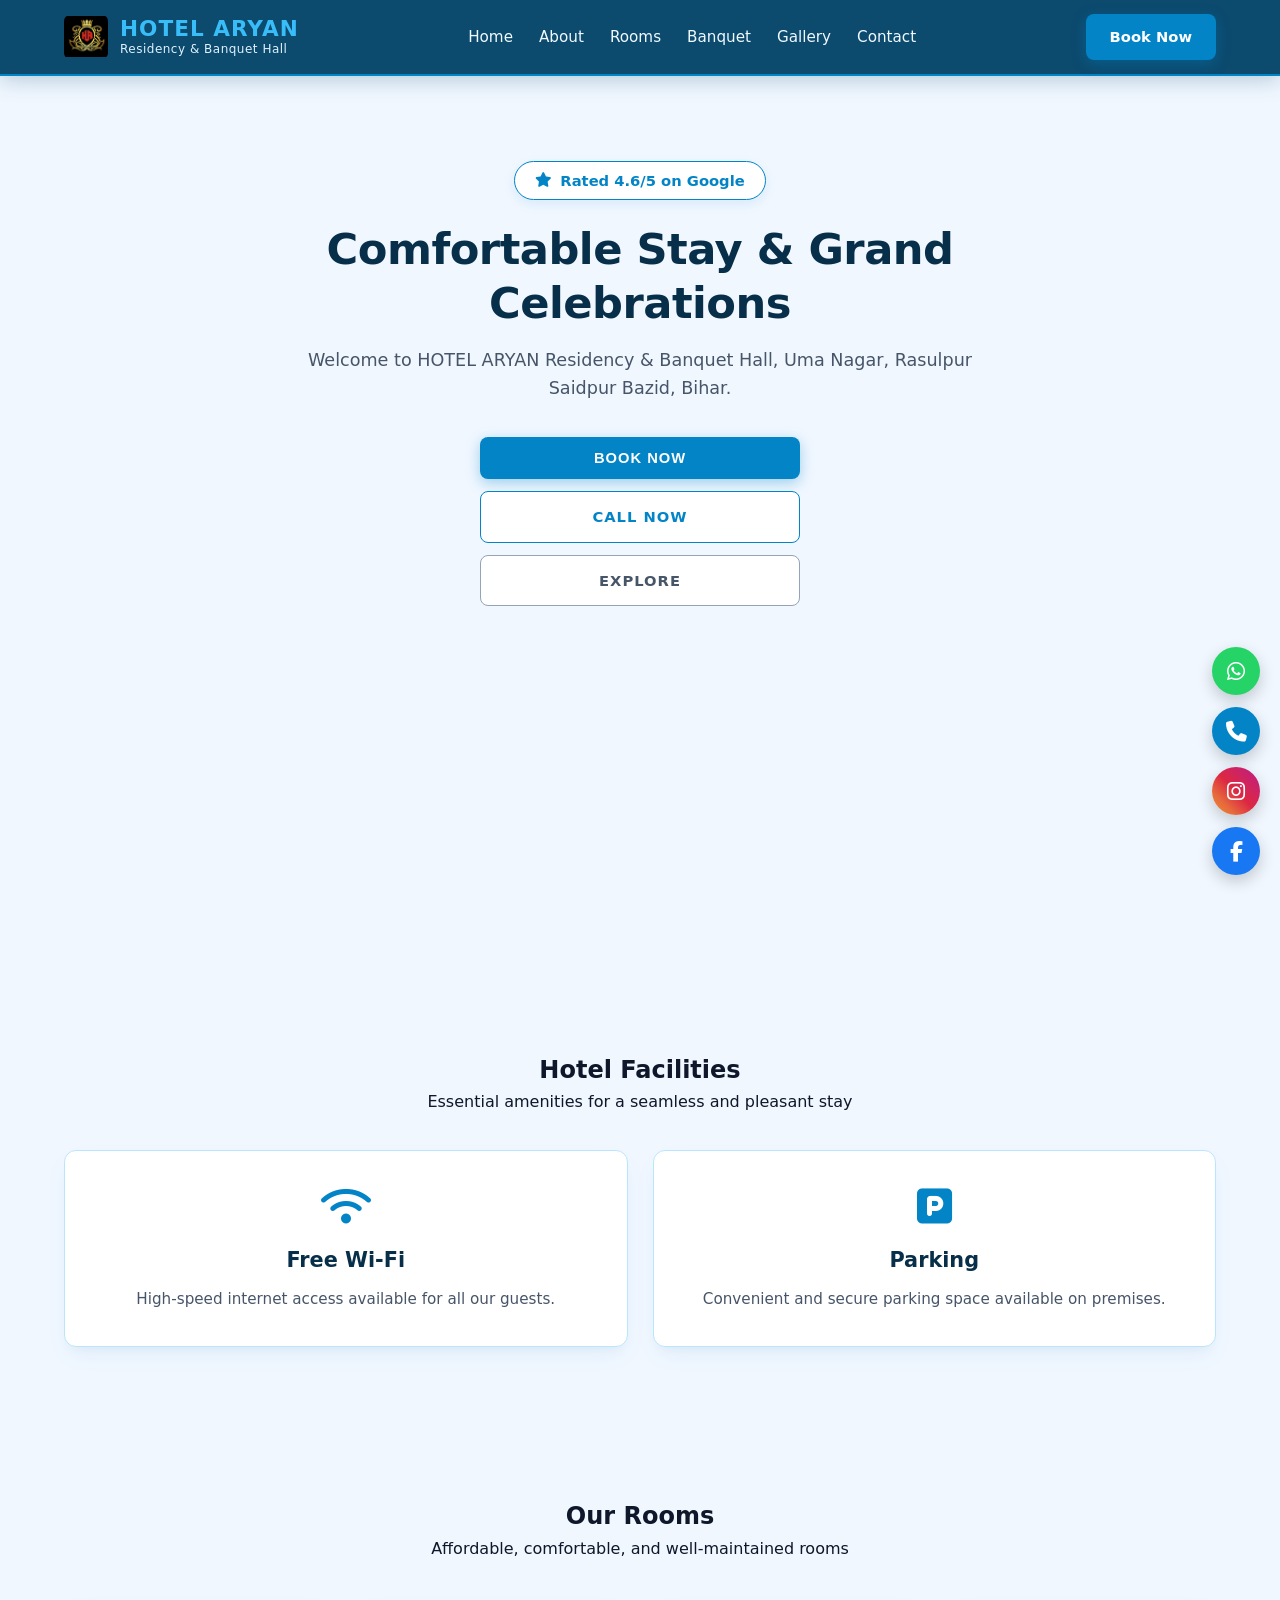
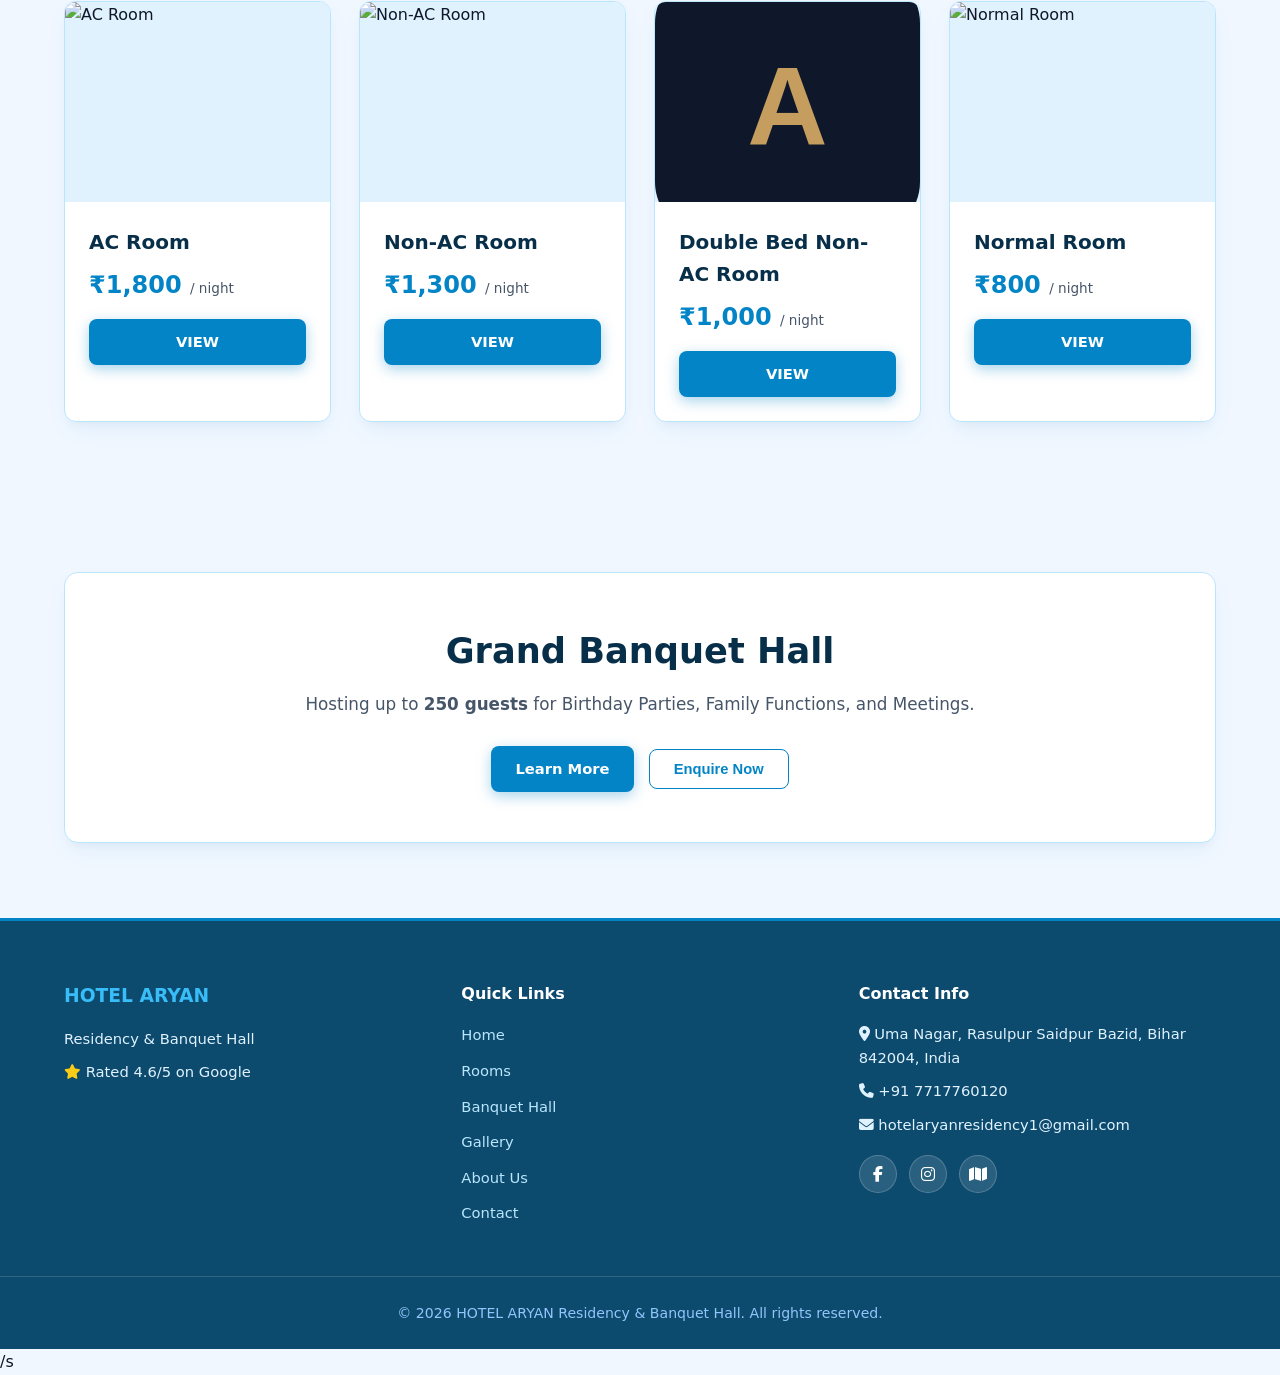
==== index.html @ a9f1e41e "Add files via upload" ====
<!DOCTYPE html>
<html lang="en">
<head>
  <meta charset="UTF-8" />
  <meta name="viewport" content="width=device-width, initial-scale=1.0" />
  <title>HOTEL ARYAN Residency & Banquet Hall</title>
  <link rel="icon" type="image/jpeg" href="assets/lo.jpeg" />
  <link rel="stylesheet" href="css/style.css" />
  <link rel="stylesheet" href="css/animation.css" />
  <link rel="stylesheet" href="css/responsive.css" />
  <link rel="stylesheet" href="https://cdnjs.cloudflare.com/ajax/libs/font-awesome/6.4.0/css/all.min.css" />
  <link rel="stylesheet" href="https://cdnjs.cloudflare.com/ajax/libs/aos/2.3.4/aos.css" />
</head>
<body>
<!-- Preloader Start -->
<div id="preloader">
  <div class="loader-content">
    <h1 class="hotel-title" id="typewriter-text"></h1>
    <p class="hotel-sub">Residency & Banquet Hall</p>
    <div class="spinner">
    </div>
  </div>
</div>
<!-- Preloader End -->
  <header class="header">
    <div class="container nav-container">
     <a href="index.html" class="logo">
  <img src="assets/lo.jpeg" alt="HOTEL ARYAN Logo" class="logo-img" />
  <div class="logo-text">
    <h2>HOTEL ARYAN</h2>
    <span>Residency & Banquet Hall</span>
  </div>

</a>
      <nav class="nav-links">
  <a href="index.html">Home</a>
  <a href="about.html">About</a>
  <a href="rooms.html">Rooms</a>
  <a href="banquet.html">Banquet</a>
  <a href="gallery.html">Gallery</a>
  <a href="contact.html">Contact</a>
</nav>
      <div class="nav-actions">
        <a href="javascript:void(0)" onclick="openBookingModal('AC Room')" class="btn btn-primary">Book Now</a>
        <button class="mobile-toggle" id="mobileMenuBtn" aria-label="Toggle Menu">
          <i class="fas fa-bars"></i>
        </button>
      </div>
    </div>
  </header>

  <section class="hero"> 
    <video autoplay muted loop playsinline class="hero-bg-video">
    <source src="killer/video 1.mp4" type="video/mp4">
</video>
    <div class="container hero-content">
      <div class="rating-badge">
        <i class="fas fa-star"></i> Rated 4.6/5 on Google
      </div>
      <h1>Comfortable Stay & Grand Celebrations</h1>
      <p>Welcome to HOTEL ARYAN Residency & Banquet Hall, Uma Nagar, Rasulpur Saidpur Bazid, Bihar.</p>
      <div class="hero-buttons hero-btn-stack">
  <button onclick="openBookingModal('AC Room')" class="btn btn-gold full-btn">BOOK NOW</button>
  <a href="tel:+917717760120" class="btn btn-outline-gold full-btn">CALL NOW</a>
  <a href="#rooms-section" class="btn btn-outline-white full-btn">EXPLORE</a>
</div>
    </div>
  </section>

  <section class="section facilities-section">
    <div class="container">
      <div class="section-header text-center">
        <h2>Hotel Facilities</h2>
        <p>Essential amenities for a seamless and pleasant stay</p>
      </div>
      <div class="facilities-grid">
        <div class="facility-card">
          <i class="fas fa-wifi"></i>
          <h3>Free Wi-Fi</h3>
          <p>High-speed internet access available for all our guests.</p>
        </div>
        <div class="facility-card">
          <i class="fas fa-parking"></i>
          <h3>Parking</h3>
          <p>Convenient and secure parking space available on premises.</p>
        </div>
      </div>
    </div>
  </section>

  <section class="section rooms-preview bg-light" id="rooms-section">
  <div class="container">
    <div class="section-header text-center">
      <h2>Our Rooms</h2>
      <p>Affordable, comfortable, and well-maintained rooms</p>
    </div>
    <div class="room-grid">

     <!-- AC Room -->
       <div class="room-card" data-aos="fade-up" data-aos-delay="100">
  <div class="room-img-wrap">
<img id="img-ac" src="" alt="AC Room" onclick="openGallery('ac')">
  </div>
  <div class="room-info">
    <h3>AC Room</h3>
    <p class="room-price">₹1,800 <span>/ night</span></p>
    <a href="javascript:void(0)" onclick="openGallery('ac')" class="btn btn-gold full-width">VIEW</a>
  </div>
</div>

      <!-- Non-AC Room -->
<div class="room-card">
  <div class="room-img-wrap">
<img id="img-nonAc" src="" alt="Non-AC Room" onclick="openGallery('nonAc')">
  </div>
  <div class="room-info">
    <h3>Non-AC Room</h3>
    <p class="room-price">₹1,300 <span>/ night</span></p>
    <a href="javascript:void(0)" onclick="openGallery('nonAc')" class="btn btn-gold full-width">VIEW</a>
  </div>
</div>

      <!-- Double Bed Non-AC Room -->
<div class="room-card">
  <div class="room-img-wrap">
    <img id="img-doubleBed" src="" alt="Double Bed Non-AC Room" onclick="openGallery('doubleBed')">
  </div>
  <div class="room-info">
    <h3>Double Bed Non-AC Room</h3>
    <p class="room-price">₹1,000 <span>/ night</span></p>
    <a href="javascript:void(0)" onclick="openGallery('doubleBed')" class="btn btn-gold full-width">VIEW</a>
  </div>
</div>

<!-- Normal Room -->
<div class="room-card">
  <div class="room-img-wrap">
    <img id="img-normal" src="" alt="Normal Room" onclick="openGallery('normal')">
  </div>
  <div class="room-info">
    <h3>Normal Room</h3>
    <p class="room-price">₹800 <span>/ night</span></p>
    <a href="javascript:void(0)" onclick="openGallery('normal')" class="btn btn-gold full-width">VIEW</a>
  </div>
</div>
    </div>
  </div>
</section>

  <section class="section banquet-preview">
    <div class="container">
      <div class="banquet-banner">
        <div class="banquet-content">
          <h2>Grand Banquet Hall</h2>
          <p>Hosting up to <strong>250 guests</strong> for Birthday Parties, Family Functions, and Meetings.</p>
          <div class="btn-group">
            <a href="banquet.html" class="btn btn-primary">Learn More</a>
            <button onclick="openBanquetModal()" class="btn btn-outline" style="margin-left: 10px;">Enquire Now</button>
          </div>
        </div>
      </div>
    </div>
  </section>

  <footer class="footer">
    <div class="container footer-grid">
      <div class="footer-col">
        <h3>HOTEL ARYAN</h3>
        <p>Residency & Banquet Hall</p>
        <p><i class="fas fa-star" style="color: #facc15;"></i> Rated 4.6/5 on Google</p>
      </div>
      <div class="footer-col">
        <h4>Quick Links</h4>
        <ul>
          <li><a href="index.html">Home</a></li>
          <li><a href="rooms.html">Rooms</a></li>
          <li><a href="banquet.html">Banquet Hall</a></li>
          <li><a href="gallery.html">Gallery</a></li>
          <li><a href="about.html">About Us</a></li>
          <li><a href="contact.html">Contact</a></li>
        </ul>
      </div>
      <div class="footer-col">
        <h4>Contact Info</h4>
        <p><i class="fas fa-map-marker-alt"></i> Uma Nagar, Rasulpur Saidpur Bazid, Bihar 842004, India</p>
        <p><i class="fas fa-phone"></i> +91 7717760120</p>
        <p><i class="fas fa-envelope"></i> hotelaryanresidency1@gmail.com</p>
        <div class="social-links">
          <a href="https://www.facebook.com/share/1Bmkhd5gd1/?mibextid=wwXIfr" target="_blank" rel="noopener"><i class="fab fa-facebook-f"></i></a>
          <a href="https://www.instagram.com/hotelaryanmuz?igsi=am96bTQ1dWliOXE4" target="_blank" rel="noopener"><i class="fab fa-instagram"></i></a>
          <a href="https://maps.app.goo.gl/2XLjeBXSuRnwbicM8?g_st=aw" target="_blank" rel="noopener"><i class="fas fa-map"></i></a>
        </div>
      </div>
    </div>
    <div class="footer-bottom text-center">
      <p>&copy; 2026 HOTEL ARYAN Residency & Banquet Hall. All rights reserved.</p>
    </div>
  </footer>

  <div id="bookingModal" class="modal">
    <div class="modal-content">
      <span class="modal-close" onclick="closeModal('bookingModal')">&times;</span>
      <h3>Book a Room</h3>
      <form id="roomBookingForm" onsubmit="handleRoomBooking(event)">
        <div class="form-group">
          <label>Guest Name</label>
          <input type="text" id="b_name" required placeholder="Your full name" />
        </div>
        <div class="form-row">
          <div class="form-group">
            <label>Check-in Date</label>
            <input type="date" id="b_checkin" required />
          </div>
          <div class="form-group">
            <label>Check-out Date</label>
            <input type="date" id="b_checkout" required />
          </div>
        </div>
        <div class="form-row">
          <div class="form-group">
            <label>Number of Guests</label>
            <input type="number" id="b_guests" min="1" value="1" required />
          </div>
          <div class="form-group">
            <label>Room Type</label>
            <select id="b_roomtype" required>
              <option value="AC Room">AC Room (₹1,800)</option>
              <option value="Non-AC Room">Non-AC Room (₹1,300)</option>
              <option value="2 No. Non-AC Room">2 No. Non-AC Room (₹1,000)</option>
              <option value="Normal Room">Normal Room (₹800)</option>
            </select>
          </div>
        </div>
        <button type="submit" class="btn btn-primary full-width"><i class="fab fa-whatsapp"></i> Book via WhatsApp</button>
      </form>
    </div>
  </div>

  <div id="banquetModal" class="modal">
    <div class="modal-content">
      <span class="modal-close" onclick="closeModal('banquetModal')">&times;</span>
      <h3>Banquet Hall Enquiry</h3>
      <form id="banquetEnquiryForm" onsubmit="handleBanquetEnquiry(event)">
        <div class="form-group">
          <label>Name</label>
          <input type="text" id="bq_name" required placeholder="Your full name" />
        </div>
        <div class="form-row">
          <div class="form-group">
            <label>Event Date</label>
            <input type="date" id="bq_date" required />
          </div>
          <div class="form-group">
            <label>Event Type</label>
            <select id="bq_type" required>
              <option value="Birthday Party">Birthday Party</option>
              <option value="Meeting">Meeting</option>
              <option value="Other Event">Other Event</option>
            </select>
          </div>
        </div>
        <div class="form-row">
          <div class="form-group">
            <label>Number of Guests (Up to 250)</label>
            <input type="number" id="bq_guests" max="250" required placeholder="e.g. 150" />
          </div>
          <div class="form-group">
            <label>Preferred Hall</label>
            <input type="text" id="bq_hall" value="Main Banquet Hall" required />
          </div>
        </div>
        <button type="submit" class="btn btn-primary full-width"><i class="fab fa-whatsapp"></i> Enquire via WhatsApp</button>
      </form>
    </div>
  </div>
  <!-- Floating Social & Contact Widget -->
<div class="floating-actions">
  <a href="https://wa.me/917717760120" target="_blank" class="float-btn float-whatsapp" title="WhatsApp">
    <i class="fab fa-whatsapp"></i>
  </a>
  <a href="tel:+917717760120" class="float-btn float-call" title="Call Now">
    <i class="fas fa-phone"></i>
  </a>
  <a href="https://www.instagram.com/hotelaryanmuz?igsi=am96bTQ1dWliOXE4" target="_blank" class="float-btn float-insta" title="Instagram">
    <i class="fab fa-instagram"></i>
  </a>
  <a href="https://www.facebook.com/share/1Bmkhd5gd1/?mibextid=wwXIfr" target="_blank" class="float-btn float-fb" title="Facebook">
    <i class="fab fa-facebook-f"></i>
  </a>
</div>
<div id="imageModal" class="modal">
  <span class="close" onclick="closeModal()">&times;</span>
  <button class="prev" onclick="changeSlide(-1)">&#10094;</button>
  <img id="modalImg" src="" alt="Room View">
  <button class="next" onclick="changeSlide(1)">&#10095;</button>
</div>
  <script src="https://cdnjs.cloudflare.com/ajax/libs/aos/2.3.4/aos.js"></script>
  <script src="js/rooms-data.js"></script>/s
  <script src="js/main.js"></script>
  <script src="js/booking.js"></script>
  <script>
  let currentRoom = '';
  let currentIndex = 0;

  function openGallery(roomType) {
    currentRoom = roomType;
    currentIndex = 0;
    const modal = document.getElementById('imageModal');
    if (modal) {
      modal.style.display = 'flex';
      updateImage();
    }
  }

  function updateImage() {
    const room = roomsData.find(r => r.id === currentRoom);
    const imgElement = document.getElementById('modalImg');
    if (room && imgElement) {
      imgElement.src = room.images[currentIndex];
    }
  }

  function changeSlide(direction) {
    const room = roomsData.find(r => r.id === currentRoom);
    if (!room) return;
    currentIndex += direction;
    if (currentIndex >= room.images.length) currentIndex = 0;
    if (currentIndex < 0) currentIndex = room.images.length - 1;
    updateImage();
  }

  function closeModal() {
    const modal = document.getElementById('imageModal');
    if (modal) {
      modal.style.display = 'none';
    }
  }
</script>
---- css/style.css ----
/* ================= THEME C: SOFT SKY & ROYAL SAPPHIRE ================= */
:root {
  --primary: #0284c7;             /* Vibrant Royal Sapphire Blue */
  --primary-hover: #0369a1;       /* Deep Sapphire Hover */
  --primary-dark: #082f49;        /* Dark Midnight Navy */
  --secondary: #0c4a6e;           /* Deep Ocean Header & Footer */
  --text-dark: #0f172a;           /* Crisp Charcoal Text */
  --text-light: #475569;          /* Slate Subtext */
  --bg-light: #f0f7ff;           /* Soft Sky Light Tint */
  --white: #ffffff;
  --border-color: #bae6fd;        /* Soft Blue Border */
  --card-shadow: 0 10px 25px -5px rgba(2, 132, 199, 0.08), 0 8px 10px -6px rgba(0, 0, 0, 0.04);
  --transition: all 0.3s cubic-bezier(0.4, 0, 0.2, 1);
  --font-main: 'Segoe UI', system-ui, -apple-system, sans-serif;
}

* {
  margin: 0;
  padding: 0;
  box-sizing: border-box;
}

body {
  font-family: var(--font-main);
  color: var(--text-dark);
  background-color: var(--bg-light);
  line-height: 1.6;
}

a {
  text-decoration: none;
  color: inherit;
  transition: var(--transition);
}

ul {
  list-style: none;
}

img {
  max-width: 100%;
  height: auto;
  display: block;
}

.container {
  width: 90%;
  max-width: 1200px;
  margin: 0 auto;
}

.section {
  padding: 75px 0;
}

.text-center {
  text-align: center;
}

.bg-light {
  background-color: var(--bg-light);
}

/* ================= HEADER & NAVIGATION ================= */
.header {
  position: sticky;
  top: 0;
  background-color: var(--secondary);
  color: var(--white);
  z-index: 1000;
  box-shadow: 0 4px 20px rgba(12, 74, 110, 0.25);
  border-bottom: 2px solid var(--primary);
}

.nav-container {
  display: flex;
  justify-content: space-between;
  align-items: center;
  padding: 14px 0;
}

.logo {
  display: inline-flex;
  align-items: center;
  gap: 12px;
  text-decoration: none;
}

.logo-img {
  width: 44px;
  height: 44px;
  max-width: 44px;
  max-height: 44px;
  object-fit: contain;
  border-radius: 6px;
  flex-shrink: 0;
}

.logo-text {
  display: flex;
  flex-direction: column;
  justify-content: center;
}

.logo-text h2 {
  font-size: 1.35rem;
  letter-spacing: 1px;
  color: #38bdf8;
  line-height: 1.1;
  margin: 0;
  font-weight: 700;
}

.logo-text span {
  font-size: 0.75rem;
  color: #e0f2fe;
  letter-spacing: 0.5px;
  margin-top: 2px;
  line-height: 1.2;
}

.nav-links {
  display: flex;
  gap: 26px;
}

.nav-links a {
  color: #f0f9ff;
  font-weight: 500;
  font-size: 0.95rem;
  padding: 6px 0;
  position: relative;
}

.nav-links a:hover,
.nav-links a.active {
  color: #38bdf8;
}

.nav-actions {
  display: flex;
  align-items: center;
  gap: 15px;
}

.mobile-toggle {
  display: none;
  background: none;
  border: none;
  color: var(--white);
  font-size: 1.4rem;
  cursor: pointer;
}

/* ================= GENERAL BUTTONS ================= */
.btn {
  display: inline-block;
  padding: 11px 24px;
  border-radius: 8px;
  font-weight: 700;
  font-size: 0.92rem;
  cursor: pointer;
  border: 1px solid transparent;
  transition: var(--transition);
  text-align: center;
}

.btn-primary, .btn-gold {
  background: var(--primary);
  color: var(--white);
  border: none;
  box-shadow: 0 4px 14px rgba(2, 132, 199, 0.35);
}

.btn-primary:hover, .btn-gold:hover {
  background: var(--primary-hover);
  color: var(--white);
  box-shadow: 0 6px 18px rgba(2, 132, 199, 0.45);
  transform: translateY(-2px);
}

.btn-outline {
  border-color: var(--primary);
  color: var(--primary);
  background: transparent;
}

.btn-outline:hover {
  background-color: var(--primary);
  color: var(--white);
}

.full-width {
  width: 100%;
}

/* ================= HERO SECTION (LIGHT & FRESH) ================= */
.hero {
  position: relative;
  background-color: var(--bg-light);
  color: var(--text-dark);
  padding: 85px 0 75px;
  text-align: center;
}

.hero-content {
  position: relative;
  z-index: 2;
  max-width: 800px;
}

.rating-badge {
  display: inline-flex;
  align-items: center;
  gap: 8px;
  background: #ffffff;
  border: 1.5px solid var(--primary);
  color: var(--primary);
  padding: 7px 20px;
  border-radius: 30px;
  font-size: 0.92rem;
  font-weight: 700;
  margin-bottom: 22px;
  box-shadow: 0 4px 12px rgba(2, 132, 199, 0.1);
}

.hero h1 {
  font-size: 2.7rem;
  font-weight: 800;
  letter-spacing: -0.5px;
  line-height: 1.25;
  margin-bottom: 16px;
  color: var(--primary-dark);
}

.hero p {
  font-size: 1.1rem;
  color: var(--text-light);
  max-width: 680px;
  margin: 0 auto 35px;
  line-height: 1.6;
}

.hero-btn-stack {
  display: flex;
  flex-direction: column;
  align-items: center;
  gap: 12px;
  max-width: 320px;
  margin: 0 auto;
}

.full-btn {
  width: 100%;
  padding: 13px 20px;
  font-weight: 700;
  letter-spacing: 1px;
}

.btn-outline-gold {
  border: 1.5px solid var(--primary);
  color: var(--primary);
  background: #ffffff;
  border-radius: 8px;
}

.btn-outline-gold:hover {
  background-color: var(--primary);
  color: #ffffff;
}

.btn-outline-white {
  border: 1.5px solid #94a3b8;
  color: #475569;
  background: #ffffff;
  border-radius: 8px;
}

.btn-outline-white:hover {
  border-color: var(--primary-dark);
  color: var(--primary-dark);
}

/* ================= PAGE HEADER (INNER PAGES) ================= */
.page-header {
  background-color: var(--secondary);
  color: var(--white);
  padding: 55px 0;
  text-align: center;
  border-bottom: 3px solid var(--primary);
}

.page-header h1 {
  font-size: 2.3rem;
  color: #38bdf8;
  margin-bottom: 8px;
  font-weight: 700;
}

.page-header p {
  color: #e0f2fe;
  font-size: 1.05rem;
}

/* ================= FACILITIES ================= */
.facilities-grid {
  display: grid;
  grid-template-columns: repeat(auto-fit, minmax(240px, 1fr));
  gap: 25px;
  margin-top: 35px;
}

.facility-card {
  background: var(--white);
  border: 1px solid var(--border-color);
  padding: 35px 25px;
  border-radius: 12px;
  text-align: center;
  transition: var(--transition);
  box-shadow: var(--card-shadow);
}

.facility-card:hover {
  transform: translateY(-5px);
  border-color: var(--primary);
}

.facility-card i {
  font-size: 2.5rem;
  color: var(--primary);
  margin-bottom: 18px;
}

.facility-card h3 {
  font-size: 1.3rem;
  margin-bottom: 10px;
  color: var(--primary-dark);
}

.facility-card p {
  color: var(--text-light);
  font-size: 0.95rem;
}

/* ================= ROOMS GRID ================= */
.room-grid {
  display: grid;
  grid-template-columns: repeat(auto-fit, minmax(260px, 1fr));
  gap: 28px;
  margin-top: 40px;
}

.room-card {
  background: var(--white);
  border: 1px solid var(--border-color);
  border-radius: 12px;
  overflow: hidden;
  box-shadow: var(--card-shadow);
  display: flex;
  flex-direction: column;
  transition: var(--transition);
}

.room-card:hover {
  transform: translateY(-4px);
  border-color: var(--primary);
}

.room-img-wrap {
  width: 100%;
  height: 200px;
  background: #e0f2fe;
  display: flex;
  align-items: center;
  justify-content: center;
}

.room-img-wrap img {
  width: 100%;
  height: 100%;
  object-fit: cover;
}

.room-info {
  padding: 24px;
  display: flex;
  flex-direction: column;
  flex-grow: 1;
}

.room-info h3 {
  font-size: 1.25rem;
  margin-bottom: 8px;
  color: var(--primary-dark);
}

.room-price {
  font-size: 1.5rem;
  font-weight: 800;
  color: var(--primary);
  margin-bottom: 15px;
}

.room-price span {
  font-size: 0.85rem;
  font-weight: 500;
  color: var(--text-light);
}

.room-amenities {
  display: flex;
  gap: 15px;
  margin-bottom: 20px;
  color: var(--text-light);
  font-size: 0.9rem;
}

/* ================= BANQUET PREVIEW & PAGE ================= */
.banquet-banner {
  background: #ffffff;
  color: var(--text-dark);
  padding: 50px 40px;
  border-radius: 14px;
  text-align: center;
  border: 1.5px solid var(--border-color);
  box-shadow: var(--card-shadow);
}

.banquet-content h2 {
  color: var(--primary-dark);
  font-size: 2.2rem;
  margin-bottom: 12px;
}

.banquet-content p {
  color: var(--text-light);
  font-size: 1.05rem;
  margin-bottom: 28px;
}

.banquet-grid {
  display: grid;
  grid-template-columns: 1fr 1fr;
  gap: 45px;
  align-items: center;
}

.feature-list {
  margin-top: 25px;
}

.feature-list li {
  padding: 12px 0;
  border-bottom: 1px solid var(--border-color);
  color: var(--text-dark);
  font-size: 1rem;
}

.feature-list li i {
  color: var(--primary);
  margin-right: 12px;
  width: 20px;
}

.banquet-image {
  border-radius: 14px;
  overflow: hidden;
  box-shadow: var(--card-shadow);
}

/* ================= ABOUT SECTION ================= */
.about-page-section {
  padding: 80px 0;
  background-color: var(--bg-light);
}

.about-grid-layout {
  display: grid;
  grid-template-columns: 1.15fr 0.85fr;
  gap: 50px;
  align-items: center;
}

.sub-badge {
  color: var(--primary);
  font-size: 0.85rem;
  font-weight: 700;
  letter-spacing: 2px;
  display: inline-block;
  margin-bottom: 8px;
}

.about-text-content h2 {
  font-size: 2.4rem;
  line-height: 1.2;
  color: var(--primary-dark);
  margin-bottom: 20px;
  font-weight: 800;
}

.about-text-content h2 span {
  color: var(--primary);
  font-size: 1.7rem;
  font-weight: 600;
}

.lead-para {
  font-size: 1.1rem;
  color: #334155;
  margin-bottom: 14px;
  line-height: 1.7;
}

.about-text-content p {
  color: #64748b;
  font-size: 0.98rem;
  line-height: 1.7;
}

.about-stats-grid {
  display: grid;
  grid-template-columns: repeat(3, 1fr);
  gap: 15px;
  margin: 35px 0;
  padding: 22px 0;
  border-top: 1px solid var(--border-color);
  border-bottom: 1px solid var(--border-color);
  background: #ffffff;
  border-radius: 10px;
}

.stat-box {
  text-align: center;
}

.stat-box h3 {
  font-size: 2.3rem;
  color: var(--primary);
  font-weight: 800;
  line-height: 1;
  margin-bottom: 6px;
}

.stat-box h3 span {
  font-size: 1.1rem;
  color: #64748b;
  font-weight: 600;
}

.stat-box p {
  font-size: 0.75rem;
  font-weight: 700;
  letter-spacing: 1px;
  color: #475569;
  margin: 0;
}

.about-cta-btns {
  display: flex;
  gap: 15px;
  margin-top: 25px;
}

.about-cta-btns a {
  background-color: var(--primary) !important;
  color: #ffffff !important;
  border: 1.5px solid var(--primary) !important;
}

.about-cta-btns a:hover {
  background-color: var(--primary-hover) !important;
}

.about-visual-wrap {
  display: flex;
  justify-content: center;
}

.hotel-highlight-card {
  width: 100%;
  max-width: 420px;
  background: #ffffff;
  border-radius: 16px;
  padding: 25px;
  box-shadow: var(--card-shadow);
  text-align: center;
  border: 1.5px solid var(--border-color);
}

.hotel-img-holder {
  width: 100%;
  height: 280px;
  background: #e0f2fe;
  border-radius: 12px;
  overflow: hidden;
  display: flex;
  align-items: center;
  justify-content: center;
}

.about-display-img {
  width: 100%;
  height: 100%;
  object-fit: contain;
}

.rating-strip {
  margin-top: 18px;
  color: var(--primary);
  font-size: 0.95rem;
  font-weight: 700;
  letter-spacing: 0.5px;
}

/* ================= GALLERY ================= */
.gallery-grid {
  display: grid;
  grid-template-columns: repeat(auto-fill, minmax(280px, 1fr));
  gap: 22px;
}

.gallery-item {
  height: 230px;
  border-radius: 10px;
  overflow: hidden;
  background: #e0f2fe;
  box-shadow: var(--card-shadow);
}

.gallery-item img {
  width: 100%;
  height: 100%;
  object-fit: cover;
  transition: transform 0.4s ease;
}

.gallery-item:hover img {
  transform: scale(1.05);
}

/* ================= CONTACT & MAP ================= */
.contact-grid {
  display: grid;
  grid-template-columns: 1fr 1fr;
  gap: 45px;
}

.contact-info-card {
  background: #ffffff;
  padding: 35px;
  border-radius: 12px;
  border: 1px solid var(--border-color);
  box-shadow: var(--card-shadow);
}

.contact-info-card h2 {
  color: var(--primary-dark);
  margin-bottom: 10px;
}

.info-item {
  display: flex;
  gap: 15px;
  margin-top: 22px;
}

.info-item i {
  font-size: 1.35rem;
  color: var(--primary);
  margin-top: 3px;
}

.info-item h4 {
  color: var(--primary-dark);
  font-size: 1rem;
  margin-bottom: 2px;
}

.info-item p {
  color: var(--text-light);
  font-size: 0.95rem;
}

.map-container {
  width: 100%;
  height: 100%;
  min-height: 380px;
  border-radius: 12px;
  overflow: hidden;
  box-shadow: var(--card-shadow);
  border: 1px solid var(--border-color);
}

/* =================== FLOATING ACTION BUTTONS =================== */
.floating-actions {
  position: fixed;
  bottom: 25px;
  right: 20px;
  display: flex;
  flex-direction: column;
  gap: 12px;
  z-index: 9999;
}

.float-btn {
  width: 48px;
  height: 48px;
  border-radius: 50%;
  display: flex;
  align-items: center;
  justify-content: center;
  color: #ffffff;
  font-size: 1.3rem;
  box-shadow: 0 6px 16px rgba(0, 0, 0, 0.2);
  transition: transform 0.3s cubic-bezier(0.175, 0.885, 0.32, 1.275), box-shadow 0.3s ease;
  animation: floatPop 2s infinite ease-in-out;
}

/* Hover karne par bada popup effect */
.float-btn:hover {
  transform: scale(1.25) translateY(-4px) !important;
  box-shadow: 0 10px 20px rgba(0, 0, 0, 0.35);
  color: #ffffff;
}

/* Ek ke baad ek bounce hone ke liye delay */
.floating-actions .float-btn:nth-child(1) { animation-delay: 0s; }
.floating-actions .float-btn:nth-child(2) { animation-delay: 0.2s; }
.floating-actions .float-btn:nth-child(3) { animation-delay: 0.4s; }
.floating-actions .float-btn:nth-child(4) { animation-delay: 0.6s; }

/* Popup Bounce Animation */
@keyframes floatPop {
  0%, 100% {
    transform: scale(1);
  }
  50% {
    transform: scale(1.12);
  }
}

.float-whatsapp { background-color: #25D366; }
.float-call { background-color: #0284c7; }
.float-insta { background: linear-gradient(45deg, #f09433, #e6683c, #dc2743, #cc2366, #bc1888); }
.float-fb { background-color: #1877F2; }

/* ================= FOOTER ================= */
.footer {
  background-color: var(--secondary);
  color: #e0f2fe;
  padding: 60px 0 25px;
  border-top: 3px solid var(--primary);
}

.footer-grid {
  display: grid;
  grid-template-columns: repeat(auto-fit, minmax(220px, 1fr));
  gap: 40px;
  margin-bottom: 40px;
}

.footer-col h3, .footer-col h4 {
  color: var(--white);
  margin-bottom: 16px;
}

.footer-col h3 {
  color: #38bdf8;
}

.footer-col p {
  font-size: 0.92rem;
  margin-bottom: 10px;
}

.footer-col ul li {
  margin-bottom: 10px;
}

.footer-col ul li a {
  color: #bae6fd;
  font-size: 0.92rem;
}

.footer-col ul li a:hover {
  color: #ffffff;
}

.social-links {
  display: flex;
  gap: 12px;
  margin-top: 18px;
}

.social-links a {
  width: 38px;
  height: 38px;
  background: rgba(255, 255, 255, 0.12);
  display: flex;
  align-items: center;
  justify-content: center;
  border-radius: 50%;
  color: var(--white);
  border: 1px solid rgba(255, 255, 255, 0.2);
}

.social-links a:hover {
  background: var(--primary);
}

.footer-bottom {
  border-top: 1px solid rgba(255, 255, 255, 0.15);
  padding-top: 25px;
  font-size: 0.88rem;
  color: #93c5fd;
}

/* ================= MODALS ================= */
.modal {
  display: none;
  position: fixed;
  top: 0;
  left: 0;
  width: 100%;
  height: 100%;
  background: rgba(8, 47, 73, 0.75);
  z-index: 2000;
  align-items: center;
  justify-content: center;
  padding: 15px;
  backdrop-filter: blur(4px);
}

.modal-content {
  background: var(--white);
  width: 100%;
  max-width: 480px;
  border-radius: 12px;
  padding: 32px;
  position: relative;
  box-shadow: 0 25px 50px -12px rgba(0, 0, 0, 0.25);
}

.modal-content h3 {
  color: var(--primary-dark);
  margin-bottom: 18px;
}

.modal-close {
  position: absolute;
  top: 16px;
  right: 20px;
  font-size: 1.6rem;
  cursor: pointer;
  color: var(--text-light);
}

.modal-close:hover {
  color: var(--primary-dark);
}

.form-group {
  margin-bottom: 16px;
}

.form-row {
  display: flex;
  gap: 14px;
}

.form-row .form-group {
  flex: 1;
}

label {
  display: block;
  font-size: 0.85rem;
  font-weight: 600;
  margin-bottom: 6px;
  color: var(--primary-dark);
}

input, select {
  width: 100%;
  padding: 10px 14px;
  border: 1px solid var(--border-color);
  border-radius: 6px;
  font-family: inherit;
  font-size: 0.95rem;
}

input:focus, select:focus {
  outline: none;
  border-color: var(--primary);
}
/* --- Preloader Full Screen --- */
#preloader {
  position: fixed;
  top: 0;
  left: 0;
  width: 100%;
  height: 100%;
  background: #0d2c4d; /* Header se match karta hua dark blue */
  display: flex;
  justify-content: center;
  align-items: center;
  z-index: 999999;
  transition: opacity 0.6s ease, visibility 0.6s ease;
}

.loader-content {
  text-align: center;
  color: #ffffff;
  font-family: Arial, sans-serif;
}

/* Typewriter Title */
.hotel-title {
  font-size: 2.2rem;
  font-weight: 700;
  letter-spacing: 3px;
  color: #ffffff;
  display: inline-block;
  min-height: 45px;
  margin-bottom: 5px;
}

/* Cursor Blink Effect */
.hotel-title::after {
  content: "|";
  margin-left: 4px;
  color: #00b4d8;
  animation: blinkCursor 0.7s infinite;
}

.hotel-sub {
  font-size: 1rem;
  color: #cfd9e8;
  letter-spacing: 1px;
  margin-bottom: 20px;
}

/* Spinner */
.spinner {
  width: 40px;
  height: 40px;
  margin: 0 auto;
  border: 3px solid rgba(255, 255, 255, 0.15);
  border-top-color: #00b4d8;
  border-radius: 50%;
  animation: spin 0.8s linear infinite;
}

/* Animations */
@keyframes spin {
  to { transform: rotate(360deg); }
}

@keyframes blinkCursor {
  0%, 100% { opacity: 1; }
  50% { opacity: 0; }
}

/* Hide Screen */
.hide-loader {
  opacity: 0;
  visibility: hidden;
}
/* --- Custom Lightbox Popup Styling --- */
.gallery-grid {
  display: grid;
  grid-template-columns: repeat(auto-fit, minmax(260px, 1fr));
  gap: 20px;
  padding: 20px;
}

.gallery-item img {
  width: 100%;
  height: 220px;
  object-fit: cover;
  border-radius: 8px;
  cursor: pointer;
  transition: transform 0.3s ease;
}

.gallery-item img:hover {
  transform: scale(1.03);
}

/* Modal Background */
.lightbox-modal {
  display: none;
  position: fixed;
  z-index: 999999;
  left: 0;
  top: 0;
  width: 100%;
  height: 100%;
  background-color: rgba(0, 0, 0, 0.9);
  justify-content: center;
  align-items: center;
}

/* Modal Image */
.lightbox-img {
  max-width: 85%;
  max-height: 85vh;
  border-radius: 6px;
  box-shadow: 0 0 25px rgba(255, 255, 255, 0.2);
}

/* Close (Cut) Button */
.close-btn {
  position: absolute;
  top: 20px;
  right: 35px;
  color: #ffffff;
  font-size: 45px;
  font-weight: bold;
  cursor: pointer;
  transition: color 0.2s;
  z-index: 1000000;
}

.close-btn:hover {
  color: #ff4d4d;
}

/* Left & Right Arrow Buttons */
.prev-btn, .next-btn {
  position: absolute;
  top: 50%;
  transform: translateY(-50%);
  background: rgba(255, 255, 255, 0.2);
  color: white;
  border: none;
  font-size: 30px;
  padding: 16px 20px;
  cursor: pointer;
  border-radius: 50%;
  transition: background 0.3s;
  user-select: none;
}

.prev-btn:hover, .next-btn:hover {
  background: rgba(255, 255, 255, 0.5);
}

.prev-btn { left: 25px; }
.next-btn { right: 25px; }
/* Hero section ko position relative aur overflow hidden dein */
.hero {
    position: relative;
    overflow: hidden;
    min-height: 100vh;
}

/* Video ko background me set karein */
.hero-bg-video {
    position: absolute;
    top: 50%;
    left: 50%;
    min-width: 100%;
    min-height: 100%;
    width: auto;
    height: auto;
    transform: translate(-50%, -50%);
    object-fit: cover;
    z-index: 0;
    pointer-events: none;
}

/* Content (text + buttons) ko video ke upar lane ke liye */
.hero-content {
    position: relative;
    z-index: 2;
}
.modal {
  display: none;
  position: fixed;
  z-index: 999;
  left: 0;
  top: 0;
  width: 100%;
  height: 100%;
  background-color: rgba(0, 0, 0, 0.9);
  justify-content: center;
  align-items: center;
}
.modal img {
  max-width: 80%;
  max-height: 80%;
  border-radius: 8px;
}
.prev, .next, .close {
  cursor: pointer;
  position: absolute;
  color: white;
  font-size: 30px;
  background: transparent;
  border: none;
}
.prev { left: 20px; }
.next { right: 20px; }
.close { top: 20px; right: 30px; font-size: 40px; }
/* Image Gallery Modal */
.modal {
  display: none;
  position: fixed;
  z-index: 99999;
  left: 0;
  top: 0;
  width: 100vw;
  height: 100vh;
  background-color: rgba(0, 0, 0, 0.9);
  justify-content: center;
  align-items: center;
}

.modal img {
  max-width: 85%;
  max-height: 80vh;
  border-radius: 8px;
  box-shadow: 0 0 20px rgba(255,255,255,0.2);
}

.prev, .next, .close {
  cursor: pointer;
  position: absolute;
  color: #ffffff;
  font-size: 35px;
  background: rgba(0,0,0,0.5);
  border: none;
  padding: 10px 18px;
  border-radius: 5px;
  user-select: none;
  z-index: 100000;
}

.prev { left: 30px; }
.next { right: 30px; }
.close { top: 20px; right: 30px; font-size: 40px; background: transparent; }
.prev:hover, .next:hover { background: rgba(0,0,0,0.8); }
---- css/animation.css ----
@keyframes fadeIn {
  from {
    opacity: 0;
    transform: translateY(12px);
  }
  to {
    opacity: 1;
    transform: translateY(0);
  }
}

.hero-content, .room-card, .facility-card, .contact-info-card {
  animation: fadeIn 0.6s ease-out forwards;
}

.modal-content {
  animation: fadeIn 0.3s ease-out forwards;
}
---- css/responsive.css ----
@media (max-width: 900px) {
  .banquet-grid, .contact-grid {
    grid-template-columns: 1fr;
  }
}

@media (max-width: 768px) {
  .nav-links {
    display: none;
    flex-direction: column;
    position: absolute;
    top: 100%;
    left: 0;
    width: 100%;
    background-color: var(--secondary);
    padding: 20px 0;
    text-align: center;
    box-shadow: 0 10px 15px rgba(0,0,0,0.2);
  }

  .nav-links.nav-active {
    display: flex;
  }

  .mobile-toggle {
    display: block;
  }

  .hero h1 {
    font-size: 1.9rem;
  }

  .form-row {
    flex-direction: column;
    gap: 0;
  }
}
@media (max-width: 768px) {
  .nav-container {
    display: flex;
    justify-content: space-between;
    align-items: center;
  }
  
  .logo-img {
    width: 36px;
    height: 36px;
  }

  .logo-text h2 {
    font-size: 1.1rem;
  }

  .logo-text span {
    font-size: 0.65rem;
  }
}
/* ===================================================
   Mobile Responsive Styles (Gallery, Modal & Videos)
=================================================== */

@media screen and (max-width: 768px) {
    /* Gallery Grid on Mobile */
    .gallery-grid {
        grid-template-columns: repeat(2, 1fr) !important;
        gap: 12px !important;
        padding: 0 10px !important;
    }

    .gallery-item {
        height: 160px !important;
        border-radius: 8px !important;
        overflow: hidden !important;
    }

    .gallery-item img {
        width: 100% !important;
        height: 100% !important;
        object-fit: cover !important;
    }

    /* Lightbox Modal on Mobile */
    #customLightbox, #galleryModal, #imageModal, #featureModal {
        padding: 10px !important;
    }

    /* Fullscreen Modal Image */
    .lightbox-img, #galleryModalImg, #modalImg, #modalFeatureImg {
        max-width: 95vw !important;
        max-height: 65vh !important;
        border-radius: 6px !important;
    }

    /* Modal Navigation Buttons (Thumb-friendly) */
    .prev-btn, .next-btn,
    #customLightbox button, #galleryModal button {
        width: 42px !important;
        height: 42px !important;
        font-size: 24px !important;
        background: rgba(0, 0, 0, 0.6) !important;
    }

    .prev-btn, #customLightbox button:nth-of-type(1), #galleryModal button:nth-of-type(1) {
        left: 10px !important;
    }

    .next-btn, #customLightbox button:nth-of-type(2), #galleryModal button:nth-of-type(2) {
        right: 10px !important;
    }

    /* Close (Cut) Button */
    .close-btn, #customLightbox span, #galleryModal span, #imageModal span, #featureModal span {
        top: 15px !important;
        right: 20px !important;
        font-size: 38px !important;
    }

    /* Video Section on Mobile */
    video {
        height: 200px !important;
    }

    /* View More Button */
    #loadMoreBtn {
        width: 80% !important;
        padding: 14px 0 !important;
        font-size: 15px !important;
    }
}

/* Chhote mobile screens (Below 480px) */
@media screen and (max-width: 480px) {
    .gallery-grid {
        grid-template-columns: 1fr !important;
    }

    .gallery-item {
        height: 200px !important;
    }
}
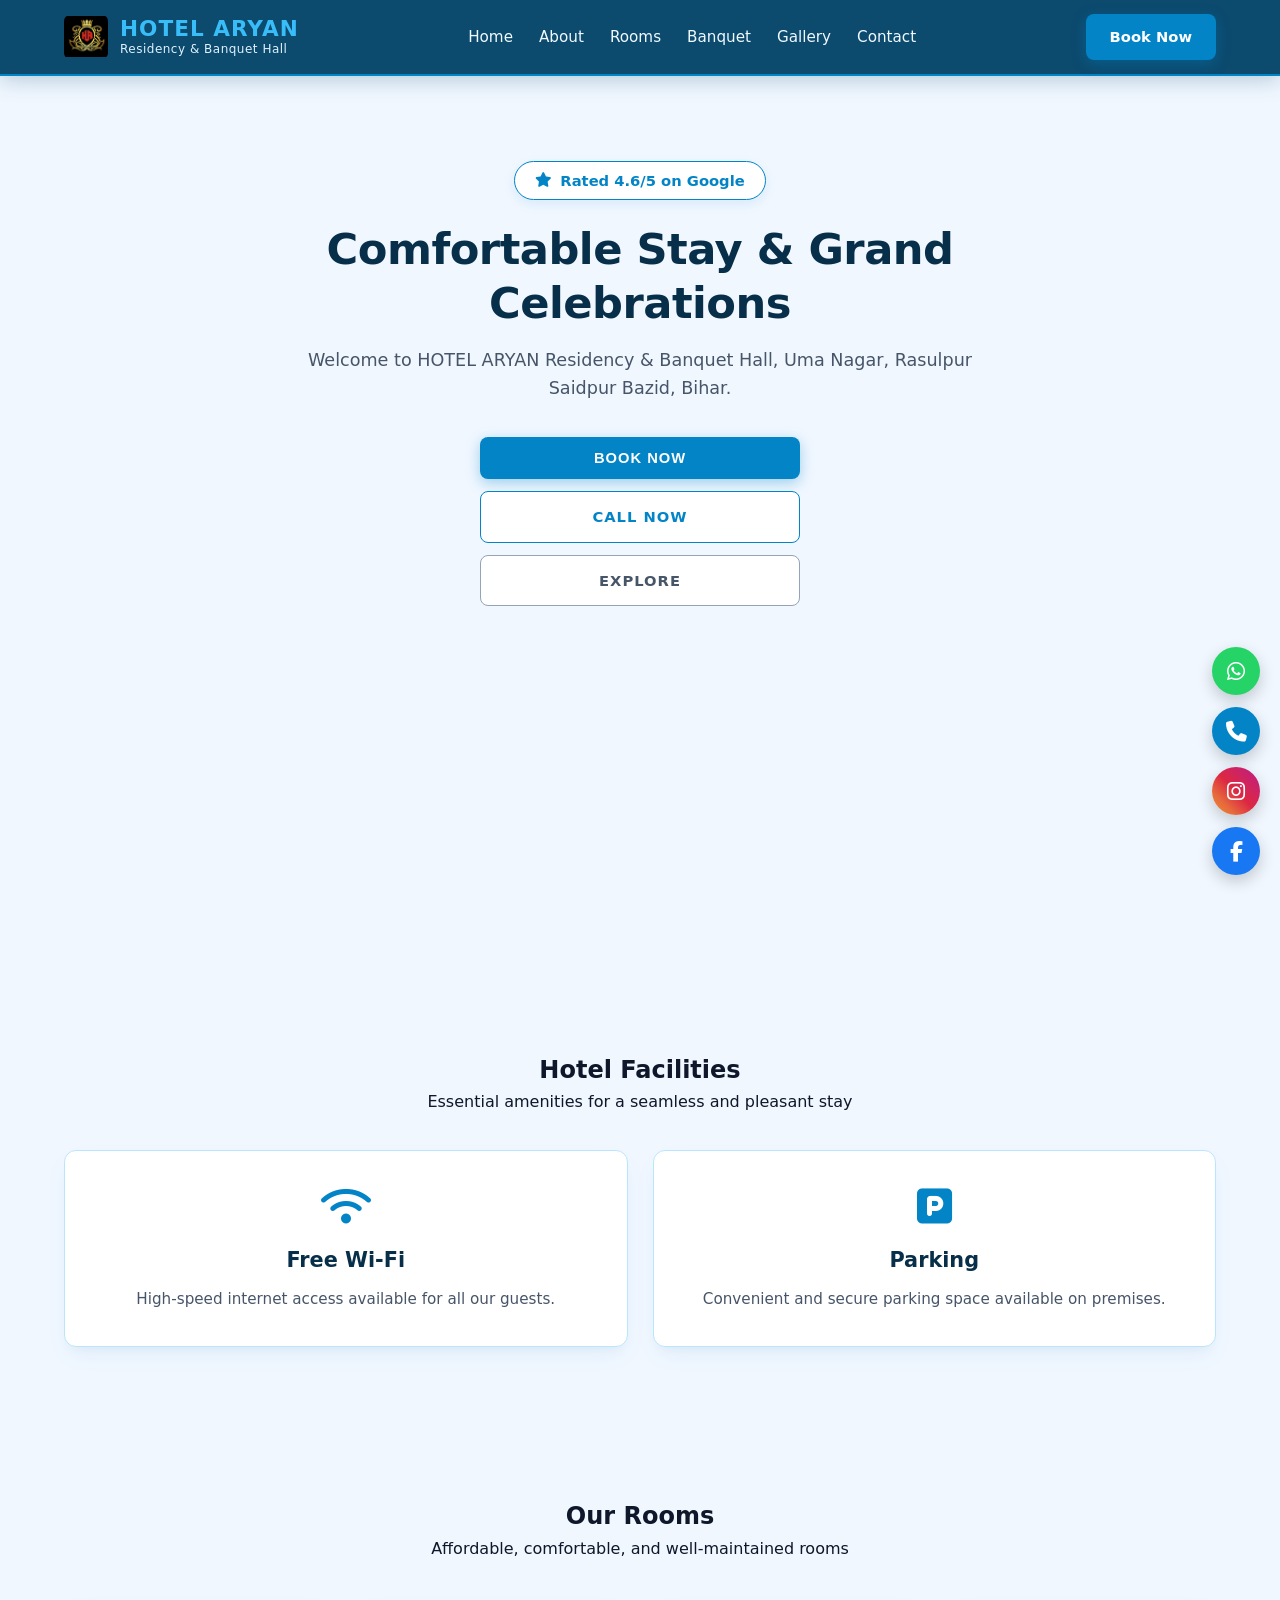
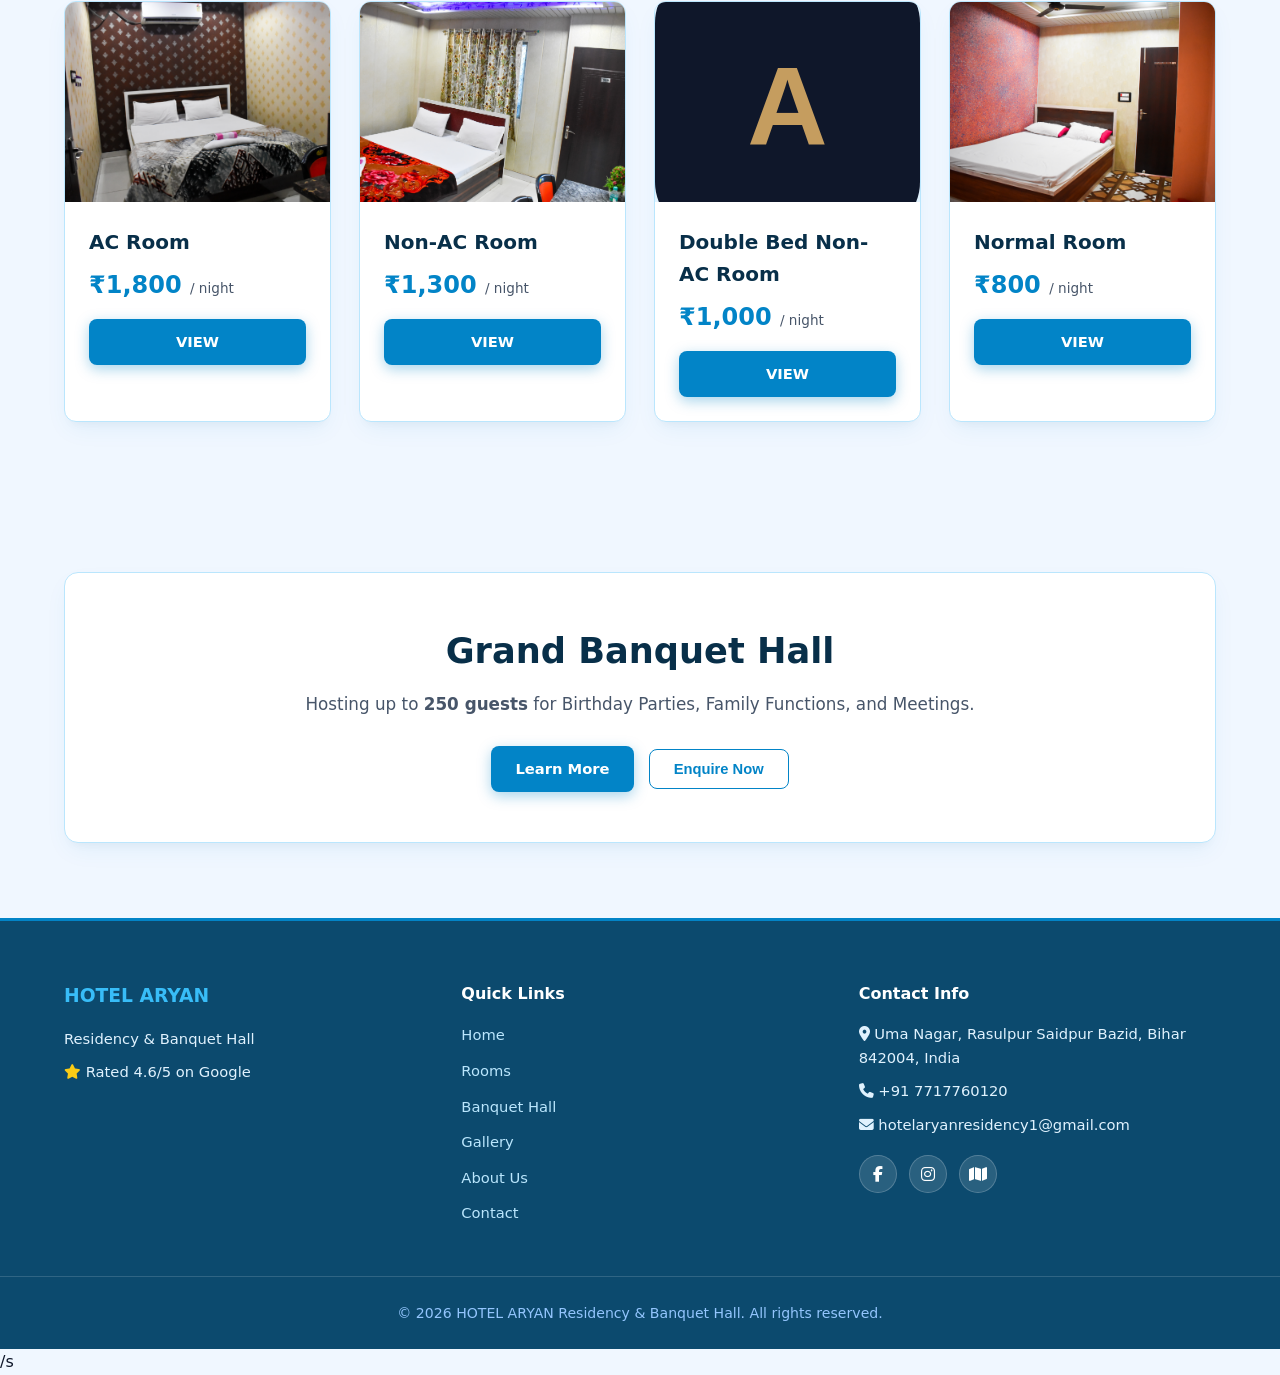
==== commit e4a2080e: "Add Marriage and Anniversary options to event type" ====
--- a/index.html
+++ b/index.html
@@ -255,6 +255,8 @@
             <select id="bq_type" required>
               <option value="Birthday Party">Birthday Party</option>
               <option value="Meeting">Meeting</option>
+              <option value="Marriage">Marriage</option>
+              <option value="Anniversary">Anniversary</option>
               <option value="Other Event">Other Event</option>
             </select>
           </div>
@@ -335,4 +337,4 @@
       modal.style.display = 'none';
     }
   }
-</script>+</script>
--- a/css/style.css
+++ b/css/style.css
@@ -1136,8 +1136,13 @@
   user-select: none;
   z-index: 100000;
 }
+body {
+  overflow-x: hidden;
+  margin: 0;
+  padding: 0;
+}
 
 .prev { left: 30px; }
 .next { right: 30px; }
 .close { top: 20px; right: 30px; font-size: 40px; background: transparent; }
-.prev:hover, .next:hover { background: rgba(0,0,0,0.8); }+.prev:hover, .next:hover { background: rgba(0,0,0,0.8); }
--- a/css/responsive.css
+++ b/css/responsive.css
@@ -137,4 +137,20 @@
     .gallery-item {
         height: 200px !important;
     }
-}+}
+/* Mobile view ke liye (Media Query) */
+@media (max-width: 768px) {
+  .about-container { /* Aapke about section ka main wrapper */
+    flex-direction: column !important;
+    display: flex;
+    width: 100%;
+    padding: 16px;
+    box-sizing: border-box;
+  }
+
+  .about-text, 
+  .about-image { /* Left content aur right image/card */
+    width: 100% !important;
+    max-width: 100%;
+  }
+}
